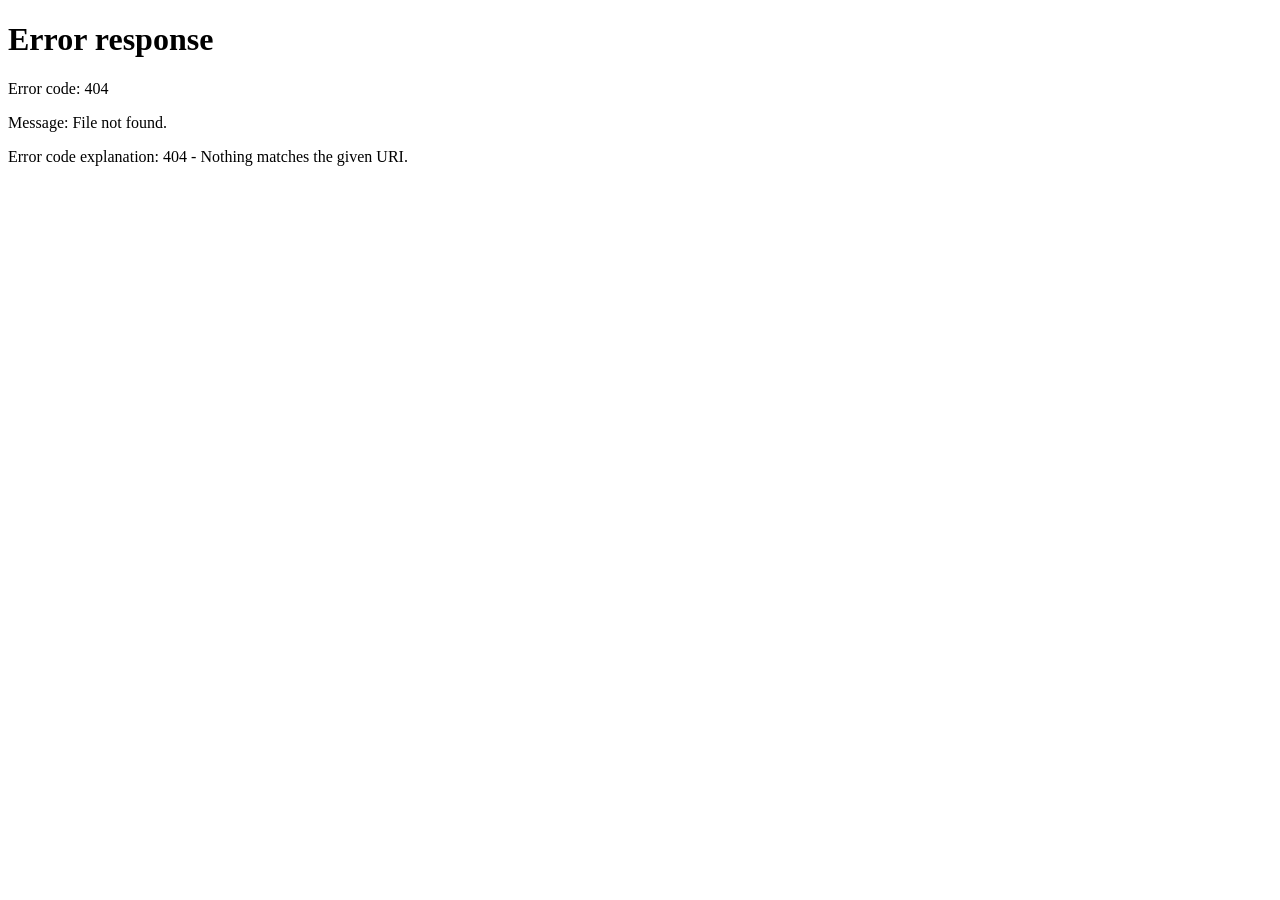
==== index.html @ 673f2b1b "Create index.html" ====
<!DOCTYPE html>
<html lang="en">
<head>
    <meta charset="UTF-8">
    <meta http-equiv="refresh" content="0; url=pages/main.html">
    <title>Loading...</title>
</head>
<body>
    <p>Loading...</p>
</body>
</html>
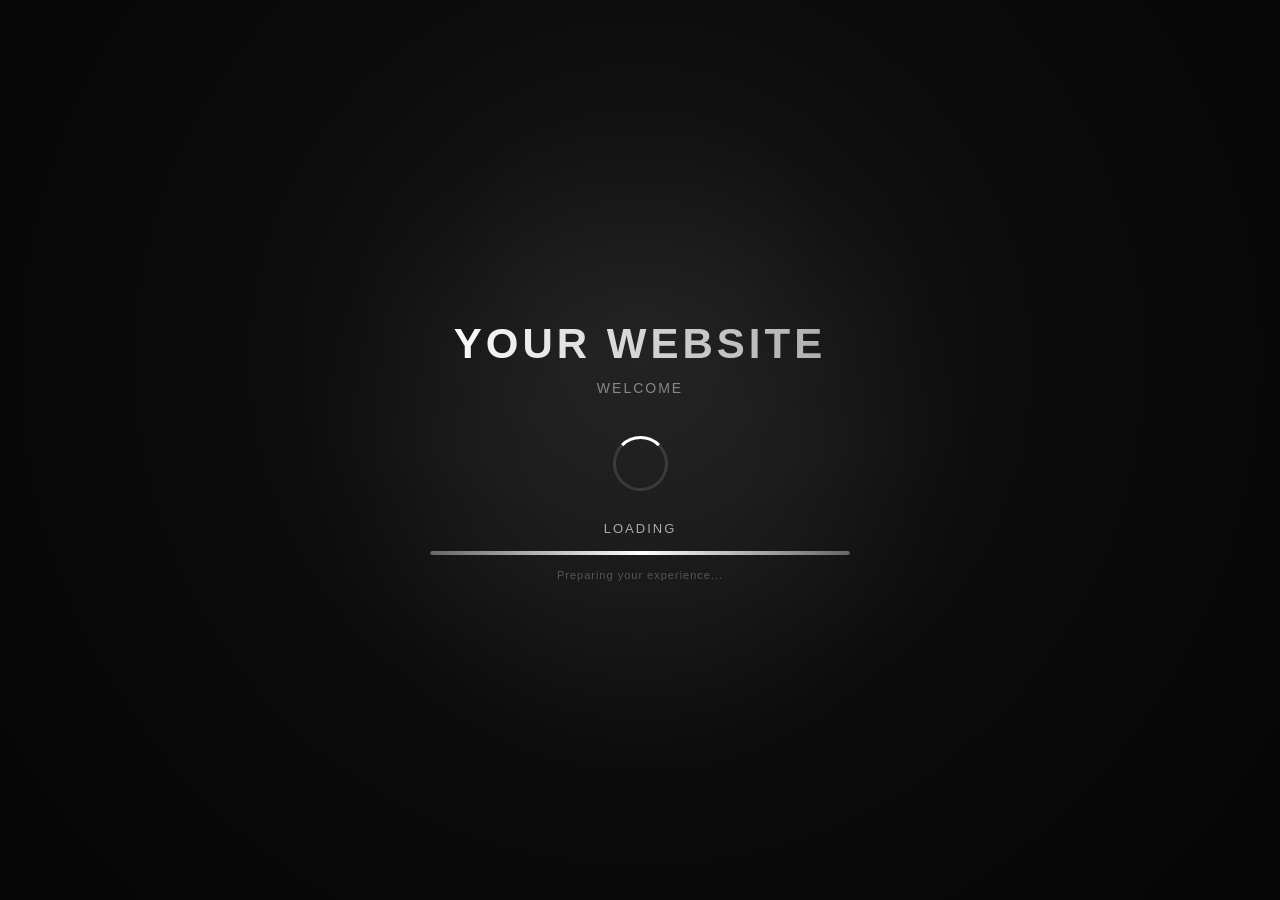
==== commit 888208a2: "Update index.html" ====
--- a/index.html
+++ b/index.html
@@ -2,10 +2,266 @@
 <html lang="en">
 <head>
     <meta charset="UTF-8">
-    <meta http-equiv="refresh" content="0; url=pages/main.html">
+    <meta name="viewport" content="width=device-width, initial-scale=1.0">
     <title>Loading...</title>
+
+    <style>
+        * {
+            margin: 0;
+            padding: 0;
+            box-sizing: border-box;
+        }
+
+        body {
+            min-height: 100vh;
+            display: flex;
+            align-items: center;
+            justify-content: center;
+            overflow: hidden;
+            font-family: Arial, Helvetica, sans-serif;
+            background:
+                radial-gradient(circle at 50% 40%, #1b1b1b 0%, #0c0c0c 45%, #050505 100%);
+            color: #fff;
+        }
+
+        /* Background glow */
+        .background-glow {
+            position: absolute;
+            width: 500px;
+            height: 500px;
+            border-radius: 50%;
+            background: rgba(255, 255, 255, 0.04);
+            filter: blur(80px);
+            animation: pulse 3s ease-in-out infinite;
+        }
+
+        /* Main loading container */
+        .loader-container {
+            position: relative;
+            z-index: 2;
+            width: min(90%, 420px);
+            text-align: center;
+            animation: fadeIn 0.8s ease forwards;
+        }
+
+        /* Logo / Brand */
+        .logo {
+            font-size: 42px;
+            font-weight: 800;
+            letter-spacing: 4px;
+            margin-bottom: 12px;
+            text-transform: uppercase;
+
+            background: linear-gradient(
+                90deg,
+                #ffffff,
+                #aaaaaa,
+                #ffffff
+            );
+
+            background-size: 200% auto;
+            -webkit-background-clip: text;
+            -webkit-text-fill-color: transparent;
+
+            animation: shine 2.5s linear infinite;
+        }
+
+        .subtitle {
+            color: #888;
+            font-size: 14px;
+            letter-spacing: 2px;
+            margin-bottom: 40px;
+        }
+
+        /* Spinner */
+        .spinner {
+            width: 55px;
+            height: 55px;
+            margin: 0 auto 30px;
+
+            border: 3px solid rgba(255, 255, 255, 0.12);
+            border-top-color: #fff;
+            border-radius: 50%;
+
+            animation: spin 0.9s linear infinite;
+        }
+
+        /* Loading text */
+        .loading-text {
+            font-size: 13px;
+            color: #aaa;
+            letter-spacing: 2px;
+            margin-bottom: 15px;
+            text-transform: uppercase;
+        }
+
+        /* Progress bar */
+        .progress-wrapper {
+            width: 100%;
+            height: 4px;
+            background: rgba(255, 255, 255, 0.08);
+            border-radius: 10px;
+            overflow: hidden;
+        }
+
+        .progress {
+            width: 0%;
+            height: 100%;
+            border-radius: inherit;
+            background: linear-gradient(
+                90deg,
+                #666,
+                #fff,
+                #666
+            );
+
+            animation: loading 1.8s ease-in-out forwards;
+        }
+
+        /* Small status */
+        .status {
+            margin-top: 14px;
+            font-size: 11px;
+            color: #555;
+            letter-spacing: 1px;
+        }
+
+        /* Animations */
+        @keyframes spin {
+            to {
+                transform: rotate(360deg);
+            }
+        }
+
+        @keyframes loading {
+            0% {
+                width: 0%;
+            }
+
+            30% {
+                width: 35%;
+            }
+
+            60% {
+                width: 68%;
+            }
+
+            85% {
+                width: 88%;
+            }
+
+            100% {
+                width: 100%;
+            }
+        }
+
+        @keyframes fadeIn {
+            from {
+                opacity: 0;
+                transform: translateY(15px);
+            }
+
+            to {
+                opacity: 1;
+                transform: translateY(0);
+            }
+        }
+
+        @keyframes pulse {
+            0%, 100% {
+                transform: scale(0.9);
+                opacity: 0.5;
+            }
+
+            50% {
+                transform: scale(1.1);
+                opacity: 1;
+            }
+        }
+
+        @keyframes shine {
+            0% {
+                background-position: 200% center;
+            }
+
+            100% {
+                background-position: -200% center;
+            }
+        }
+
+        /* Fade out before entering website */
+        body.fade-out {
+            animation: fadeOut 0.5s ease forwards;
+        }
+
+        @keyframes fadeOut {
+            from {
+                opacity: 1;
+            }
+
+            to {
+                opacity: 0;
+            }
+        }
+
+        /* Mobile */
+        @media (max-width: 500px) {
+            .logo {
+                font-size: 32px;
+            }
+
+            .subtitle {
+                font-size: 11px;
+            }
+
+            .loader-container {
+                width: 80%;
+            }
+        }
+    </style>
 </head>
+
 <body>
-    <p>Loading...</p>
+
+    <div class="background-glow"></div>
+
+    <main class="loader-container">
+
+        <div class="logo">
+            YOUR WEBSITE
+        </div>
+
+        <div class="subtitle">
+            WELCOME
+        </div>
+
+        <div class="spinner"></div>
+
+        <div class="loading-text">
+            Loading
+        </div>
+
+        <div class="progress-wrapper">
+            <div class="progress"></div>
+        </div>
+
+        <div class="status">
+            Preparing your experience...
+        </div>
+
+    </main>
+
+    <script>
+        // Wait for the loading animation, then enter the main page
+        setTimeout(() => {
+            document.body.classList.add("fade-out");
+
+            setTimeout(() => {
+                window.location.href = "pages/main.html";
+            }, 500);
+
+        }, 1800);
+    </script>
+
 </body>
 </html>
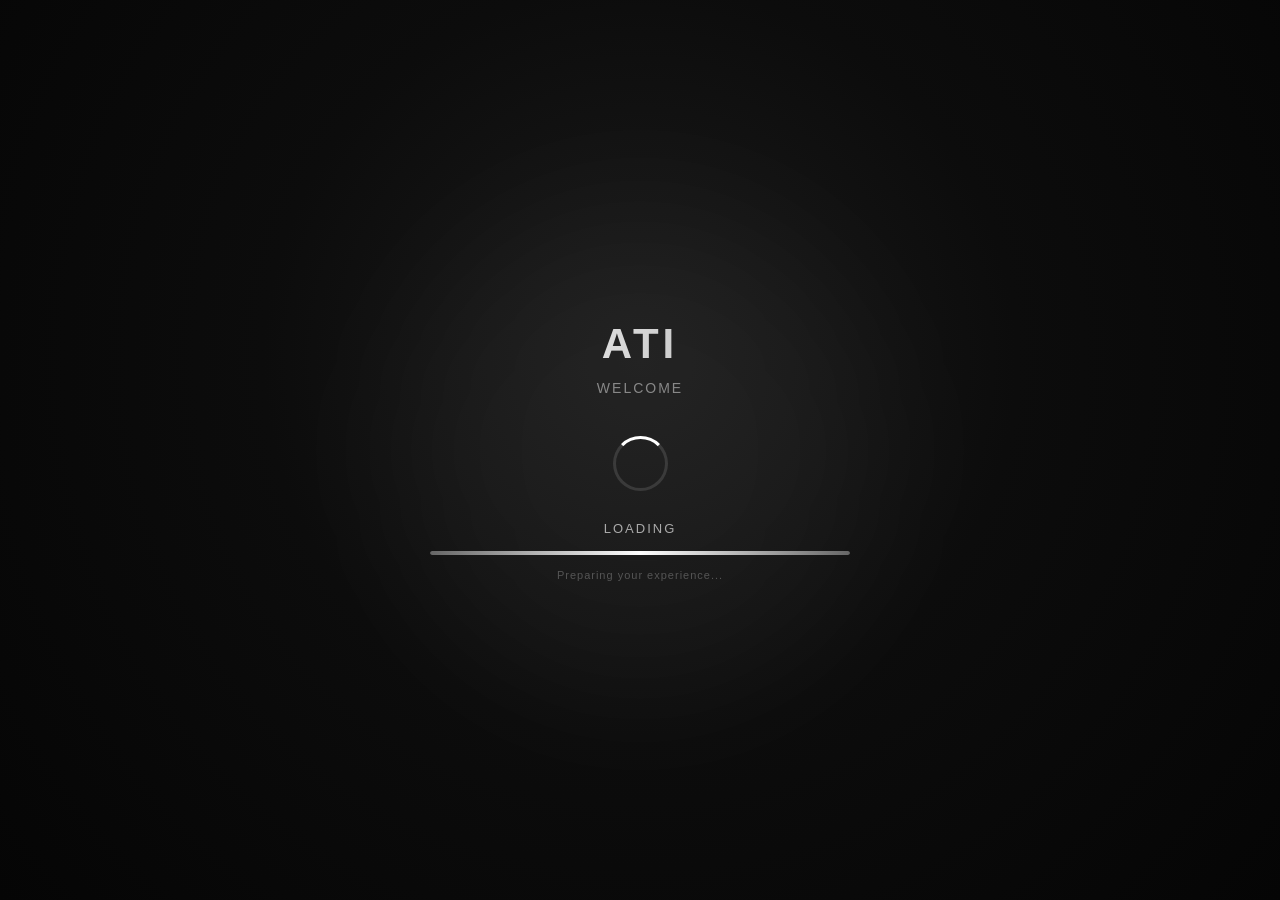
==== commit 1b64b2db: "Update index.html" ====
--- a/index.html
+++ b/index.html
@@ -228,7 +228,7 @@
     <main class="loader-container">
 
         <div class="logo">
-            YOUR WEBSITE
+            ATI
         </div>
 
         <div class="subtitle">
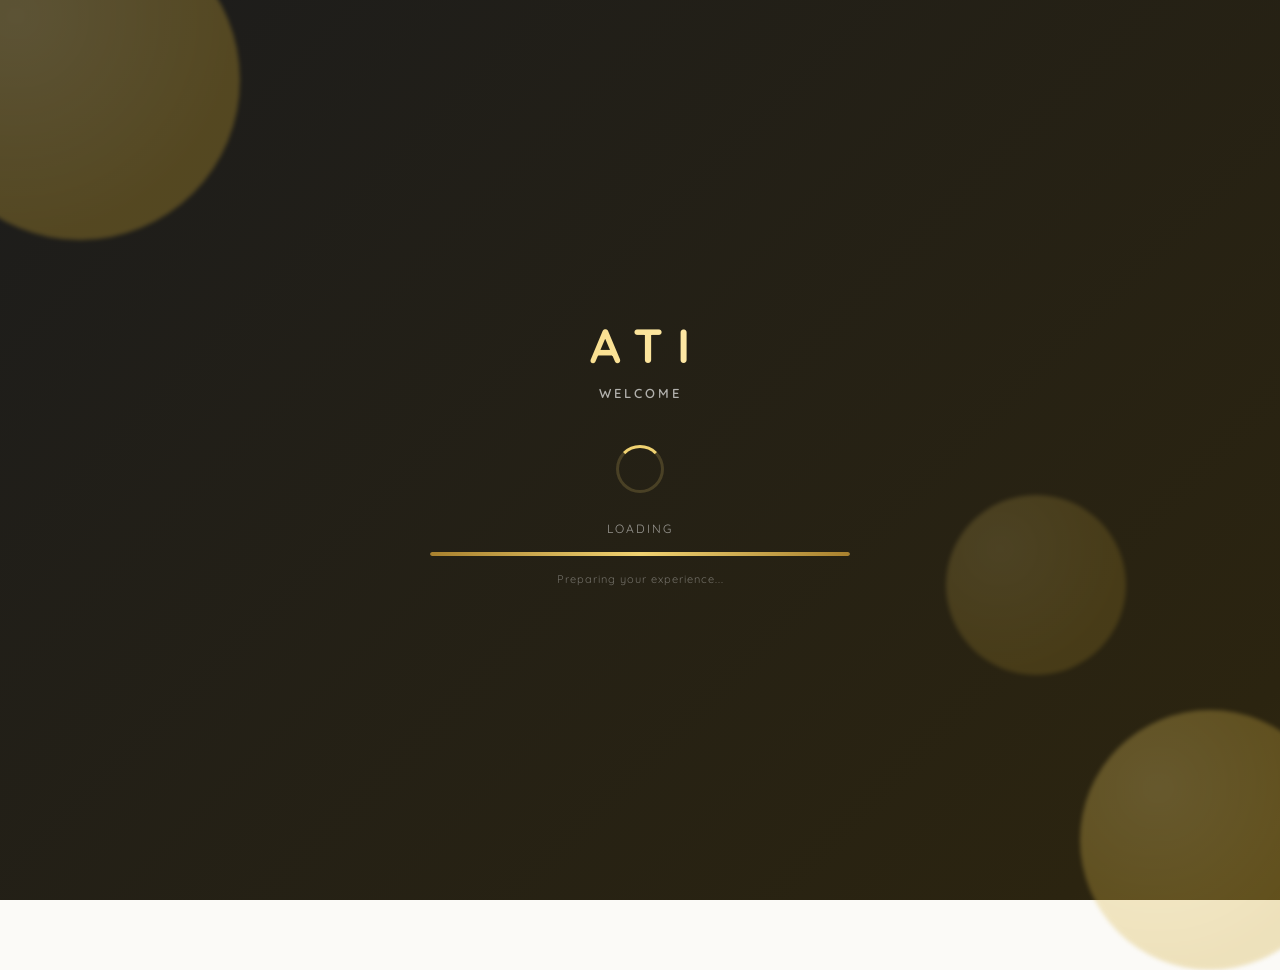
==== commit 94f10d7c: "Add files via upload" ====
--- a/index.html
+++ b/index.html
@@ -1,267 +1,41 @@
 <!DOCTYPE html>
 <html lang="en">
 <head>
-    <meta charset="UTF-8">
-    <meta name="viewport" content="width=device-width, initial-scale=1.0">
-    <title>Loading...</title>
 
-    <style>
-        * {
-            margin: 0;
-            padding: 0;
-            box-sizing: border-box;
-        }
+<meta charset="UTF-8">
+<meta name="viewport" content="width=device-width, initial-scale=1.0">
 
-        body {
-            min-height: 100vh;
-            display: flex;
-            align-items: center;
-            justify-content: center;
-            overflow: hidden;
-            font-family: Arial, Helvetica, sans-serif;
-            background:
-                radial-gradient(circle at 50% 40%, #1b1b1b 0%, #0c0c0c 45%, #050505 100%);
-            color: #fff;
-        }
+<title>ATI</title>
 
-        /* Background glow */
-        .background-glow {
-            position: absolute;
-            width: 500px;
-            height: 500px;
-            border-radius: 50%;
-            background: rgba(255, 255, 255, 0.04);
-            filter: blur(80px);
-            animation: pulse 3s ease-in-out infinite;
-        }
+<link href="https://fonts.googleapis.com/css2?family=Quicksand:wght@400;500;600;700&display=swap" rel="stylesheet">
+<link rel="stylesheet" href="css/style.css">
 
-        /* Main loading container */
-        .loader-container {
-            position: relative;
-            z-index: 2;
-            width: min(90%, 420px);
-            text-align: center;
-            animation: fadeIn 0.8s ease forwards;
-        }
-
-        /* Logo / Brand */
-        .logo {
-            font-size: 42px;
-            font-weight: 800;
-            letter-spacing: 4px;
-            margin-bottom: 12px;
-            text-transform: uppercase;
-
-            background: linear-gradient(
-                90deg,
-                #ffffff,
-                #aaaaaa,
-                #ffffff
-            );
-
-            background-size: 200% auto;
-            -webkit-background-clip: text;
-            -webkit-text-fill-color: transparent;
-
-            animation: shine 2.5s linear infinite;
-        }
-
-        .subtitle {
-            color: #888;
-            font-size: 14px;
-            letter-spacing: 2px;
-            margin-bottom: 40px;
-        }
-
-        /* Spinner */
-        .spinner {
-            width: 55px;
-            height: 55px;
-            margin: 0 auto 30px;
-
-            border: 3px solid rgba(255, 255, 255, 0.12);
-            border-top-color: #fff;
-            border-radius: 50%;
-
-            animation: spin 0.9s linear infinite;
-        }
-
-        /* Loading text */
-        .loading-text {
-            font-size: 13px;
-            color: #aaa;
-            letter-spacing: 2px;
-            margin-bottom: 15px;
-            text-transform: uppercase;
-        }
-
-        /* Progress bar */
-        .progress-wrapper {
-            width: 100%;
-            height: 4px;
-            background: rgba(255, 255, 255, 0.08);
-            border-radius: 10px;
-            overflow: hidden;
-        }
-
-        .progress {
-            width: 0%;
-            height: 100%;
-            border-radius: inherit;
-            background: linear-gradient(
-                90deg,
-                #666,
-                #fff,
-                #666
-            );
-
-            animation: loading 1.8s ease-in-out forwards;
-        }
-
-        /* Small status */
-        .status {
-            margin-top: 14px;
-            font-size: 11px;
-            color: #555;
-            letter-spacing: 1px;
-        }
-
-        /* Animations */
-        @keyframes spin {
-            to {
-                transform: rotate(360deg);
-            }
-        }
-
-        @keyframes loading {
-            0% {
-                width: 0%;
-            }
-
-            30% {
-                width: 35%;
-            }
-
-            60% {
-                width: 68%;
-            }
-
-            85% {
-                width: 88%;
-            }
-
-            100% {
-                width: 100%;
-            }
-        }
-
-        @keyframes fadeIn {
-            from {
-                opacity: 0;
-                transform: translateY(15px);
-            }
-
-            to {
-                opacity: 1;
-                transform: translateY(0);
-            }
-        }
-
-        @keyframes pulse {
-            0%, 100% {
-                transform: scale(0.9);
-                opacity: 0.5;
-            }
-
-            50% {
-                transform: scale(1.1);
-                opacity: 1;
-            }
-        }
-
-        @keyframes shine {
-            0% {
-                background-position: 200% center;
-            }
-
-            100% {
-                background-position: -200% center;
-            }
-        }
-
-        /* Fade out before entering website */
-        body.fade-out {
-            animation: fadeOut 0.5s ease forwards;
-        }
-
-        @keyframes fadeOut {
-            from {
-                opacity: 1;
-            }
-
-            to {
-                opacity: 0;
-            }
-        }
-
-        /* Mobile */
-        @media (max-width: 500px) {
-            .logo {
-                font-size: 32px;
-            }
-
-            .subtitle {
-                font-size: 11px;
-            }
-
-            .loader-container {
-                width: 80%;
-            }
-        }
-    </style>
 </head>
 
-<body>
+<body class="loaderBody">
 
-    <div class="background-glow"></div>
+	<div class="loaderBlob loaderBlob1"></div>
+	<div class="loaderBlob loaderBlob2"></div>
+	<div class="loaderBlob loaderBlob3"></div>
 
-    <main class="loader-container">
+	<main class="loaderContainer">
 
-        <div class="logo">
-            ATI
-        </div>
+		<div class="loaderLogo">ATI</div>
+		<div class="loaderSubtitle">WELCOME</div>
 
-        <div class="subtitle">
-            WELCOME
-        </div>
+		<div class="loaderSpinner"></div>
 
-        <div class="spinner"></div>
+		<div class="loaderText">Loading</div>
 
-        <div class="loading-text">
-            Loading
-        </div>
+		<div class="loaderProgressWrapper">
+			<div class="loaderProgress"></div>
+		</div>
 
-        <div class="progress-wrapper">
-            <div class="progress"></div>
-        </div>
+		<div class="loaderStatus">Preparing your experience...</div>
 
-        <div class="status">
-            Preparing your experience...
-        </div>
+	</main>
 
-    </main>
-
-    <script>
-        // Wait for the loading animation, then enter the main page
-        setTimeout(() => {
-            document.body.classList.add("fade-out");
-
-            setTimeout(() => {
-                window.location.href = "pages/main.html";
-            }, 500);
-
-        }, 1800);
-    </script>
+<script src="js/loader.js"></script>
 
 </body>
 </html>
--- a/css/style.css
+++ b/css/style.css
@@ -0,0 +1,888 @@
+* {
+	margin: 0;
+	box-sizing: border-box;
+}
+
+body {
+	font-family: 'Quicksand', Arial, Helvetica, sans-serif;
+	margin: 0;
+	background: #f4f4f4;
+}
+
+.container {
+	display: flex;
+	flex-wrap: wrap;
+	gap: 25px;
+	padding: 30px;
+}
+
+.editor {
+	flex: 1.2;
+	min-width: 320px;
+	max-width: 520px;
+	background: white;
+	padding: 25px;
+	border-radius: 16px;
+	border-top: 5px solid #d0a933;
+	box-shadow: 0 8px 20px rgba(0, 0, 0, 0.08);
+}
+
+.editor h3,
+.editor h4 {
+	color: #d0a933;
+	margin-top: 10px;
+}
+
+.editor label {
+	display: block;
+	font-size: 12px;
+	font-weight: 600;
+	color: #555;
+	margin-bottom: 4px;
+	margin-top: 10px;
+}
+
+.editor input,
+.editor select,
+.editor textarea {
+	width: 100%;
+	padding: 10px 12px;
+	margin-bottom: 6px;
+	border: 1.5px solid #e0e0e0;
+	border-radius: 8px;
+	font-family: 'Quicksand';
+	font-size: 14px;
+	color: #333;
+	background: #fdfdfd;
+	box-sizing: border-box;
+	transition: border-color 0.15s ease, box-shadow 0.15s ease, background 0.15s ease;
+}
+
+.editor input::placeholder,
+.editor textarea::placeholder {
+	color: #aaa;
+}
+
+.editor input:hover,
+.editor select:hover,
+.editor textarea:hover {
+	border-color: #cfcfcf;
+}
+
+.editor input:focus,
+.editor select:focus,
+.editor textarea:focus {
+	outline: none;
+	border-color: #d0a933;
+	box-shadow: 0 0 0 3px rgba(208, 169, 51, 0.18);
+	background: #ffffff;
+}
+
+.editor textarea {
+	resize: vertical;
+	min-height: 40px;
+}
+
+.editor button {
+	background: #d0a933;
+	color: white;
+	border: none;
+	padding: 10px;
+	border-radius: 15px;
+	cursor: pointer;
+	width: 100%;
+	margin-top: 6px;
+	font-weight: 600;
+}
+
+.itemRow,
+.paymentRow {
+	border: 1px solid #eee;
+	border-radius: 10px;
+	padding: 10px;
+	margin-bottom: 10px;
+	background: #fafafa;
+}
+
+.itemRow button,
+.paymentRow button {
+	background: #a33;
+	width: auto;
+	padding: 6px 14px;
+	font-size: 12px;
+	border-radius: 8px;
+}
+
+#balanceDue {
+	font-weight: 700;
+}
+
+.userBar {
+	display: flex;
+	justify-content: space-between;
+	align-items: center;
+	font-size: 12px;
+	color: #777;
+	margin-bottom: 10px;
+}
+
+.userBar button {
+	width: auto;
+	padding: 5px 12px;
+	font-size: 11px;
+	background: #444;
+	margin: 0;
+}
+
+.preview {
+	flex: 2.8;
+	min-width: 400px;
+	background: white;
+	padding: 40px 45px;
+	border: 1px solid #ddd;
+	border-top: 5px solid #d0a933;
+}
+
+table {
+	width: 100%;
+	border-collapse: collapse;
+}
+
+th,
+td {
+	font-size: 12px;
+	padding: 7px;
+	text-align: center;
+}
+
+.desc {
+	text-align: left;
+	white-space: pre-line;
+}
+
+.logoLeft img {
+	height: 150px;
+}
+
+.stamp {
+	height: 130px;
+}
+
+.taxTitle {
+	text-align: right;
+	font-size: 30px;
+	font-weight: 700;
+}
+
+html {
+	background: #fbfaf7;
+}
+
+@keyframes authWrapperLeave {
+	to { opacity: 0; transform: scale(0.98); }
+}
+
+.authWrapper.isLeaving {
+	animation: authWrapperLeave 260ms cubic-bezier(.4, 0, .2, 1) forwards;
+	pointer-events: none;
+}
+
+@keyframes authFadeIn {
+	from { opacity: 0; transform: translateY(12px) scale(0.98); }
+	to   { opacity: 1; transform: translateY(0) scale(1); }
+}
+
+@media (prefers-reduced-motion: reduce) {
+	.authWrapper,
+	.authWrapper * {
+		animation: none !important;
+		transition: none !important;
+	}
+}
+
+.authWrapper {
+	min-height: 100vh;
+	display: flex;
+	position: relative;
+	overflow: hidden;
+	background: #fbfaf7;
+}
+
+.brandPanel {
+	flex: 1 1 42%;
+	position: relative;
+	display: flex;
+	align-items: center;
+	justify-content: center;
+	padding: 60px 40px;
+	overflow: hidden;
+	background: linear-gradient(135deg, #1c1c1c 0%, #2b2410 45%, #6b551c 100%, #1c1c1c 130%);
+	background-size: 200% 200%;
+	animation: brandGradientShift 14s ease infinite;
+	color: #fff;
+}
+
+@keyframes brandGradientShift {
+	0%, 100% { background-position: 0% 50%; }
+	50%      { background-position: 100% 50%; }
+}
+
+.blob {
+	position: absolute;
+	border-radius: 50%;
+	filter: blur(2px);
+	opacity: 0.35;
+	background: radial-gradient(circle at 30% 30%, #f0d271, #d0a933 70%);
+	animation: floatBlob 9s ease-in-out infinite;
+}
+
+.blob1 { width: 260px; height: 260px; top: -60px; left: -60px; animation-delay: 0s; }
+.blob2 { width: 200px; height: 200px; bottom: -50px; right: -40px; animation-delay: 1.5s; }
+.blob3 { width: 140px; height: 140px; top: 45%; right: 10%; animation-delay: 3s; opacity: 0.22; }
+
+@keyframes floatBlob {
+	0%, 100% { transform: translate(0, 0) scale(1); }
+	50%      { transform: translate(18px, -22px) scale(1.06); }
+}
+
+.brandContent {
+	position: relative;
+	z-index: 1;
+	max-width: 360px;
+	text-align: center;
+}
+
+.brandContent {
+	animation: authFadeIn 700ms cubic-bezier(.2, .8, .2, 1) both;
+}
+
+.brandContent h1 {
+	font-size: 56px;
+	letter-spacing: 14px;
+	text-indent: 14px;
+	font-weight: 700;
+	margin-bottom: 12px;
+	color: #f0d271;
+}
+
+.brandContent p {
+	font-size: 14px;
+	line-height: 1.6;
+	color: rgba(255, 255, 255, 0.8);
+}
+
+.formPanel {
+	flex: 1 1 58%;
+	min-width: 0;
+	display: flex;
+	align-items: center;
+	overflow-x: hidden;
+	overflow-y: auto;
+}
+
+.slides {
+	display: flex;
+	flex: none;
+	width: 200%;
+}
+
+.authWrapper.ready .slides {
+	transition: transform 620ms cubic-bezier(.65, 0, .25, 1);
+}
+
+.authWrapper[data-mode="register"] .slides {
+	transform: translateX(-50%);
+}
+
+.slide {
+	flex: 0 0 50%;
+	min-width: 0;
+	display: flex;
+	align-items: center;
+	justify-content: center;
+	padding: 40px 24px;
+	opacity: 0;
+}
+
+.authWrapper.ready .slide {
+	transition: opacity 420ms ease;
+}
+
+.authWrapper[data-mode="login"] #loginSlide,
+.authWrapper[data-mode="register"] #registerSlide {
+	opacity: 1;
+}
+
+.authWrapper.ready .slide {
+	transition-delay: 0s;
+}
+
+.authWrapper.ready[data-mode="login"] #loginSlide,
+.authWrapper.ready[data-mode="register"] #registerSlide {
+	transition-delay: 160ms;
+}
+
+.brandTexts {
+	display: grid;
+}
+
+.brandText {
+	grid-area: 1 / 1;
+	opacity: 0;
+	transform: translateY(8px);
+}
+
+.authWrapper.ready .brandText {
+	transition: opacity 420ms ease, transform 420ms ease;
+}
+
+.authWrapper[data-mode="login"] .brandLoginText,
+.authWrapper[data-mode="register"] .brandRegisterText {
+	opacity: 1;
+	transform: translateY(0);
+}
+
+.authCard {
+	width: 100%;
+	max-width: 380px;
+	background: white;
+	padding: 36px 34px 26px;
+	border-radius: 20px;
+	box-shadow: 0 20px 45px rgba(0, 0, 0, 0.10), 0 2px 8px rgba(0, 0, 0, 0.04);
+	text-align: center;
+}
+
+.authCard {
+	animation: authFadeIn 550ms cubic-bezier(.2, .8, .2, 1) both;
+}
+
+.authCard--wide {
+	max-width: 480px;
+	text-align: left;
+}
+
+.authCard--wide .authTitle,
+.authCard--wide .authSubtitle {
+	text-align: center;
+}
+
+.authTitle {
+	color: #1c1c1c;
+	font-size: 22px;
+	font-weight: 700;
+	margin-bottom: 4px;
+}
+
+.authSubtitle {
+	color: #888;
+	font-size: 13px;
+	margin-bottom: 26px;
+}
+
+.authCard form {
+	text-align: left;
+}
+
+.authCard form > * {
+	animation: fieldRise 480ms cubic-bezier(.2, .8, .2, 1) both;
+}
+
+.authCard form > *:nth-child(1) { animation-delay: 0.05s; }
+.authCard form > *:nth-child(2) { animation-delay: 0.10s; }
+.authCard form > *:nth-child(3) { animation-delay: 0.15s; }
+.authCard form > *:nth-child(4) { animation-delay: 0.20s; }
+.authCard form > *:nth-child(5) { animation-delay: 0.25s; }
+.authCard form > *:nth-child(6) { animation-delay: 0.30s; }
+.authCard form > *:nth-child(7) { animation-delay: 0.35s; }
+.authCard form > *:nth-child(8) { animation-delay: 0.40s; }
+
+@keyframes fieldRise {
+	from { opacity: 0; transform: translateY(14px); }
+	to   { opacity: 1; transform: translateY(0); }
+}
+
+.fieldGroup {
+	position: relative;
+	margin-bottom: 20px;
+}
+
+.fieldRow {
+	display: grid;
+	grid-template-columns: 1fr 1fr;
+	gap: 14px;
+}
+
+.fieldGroup input,
+.fieldGroup textarea {
+	width: 100%;
+	padding: 15px 14px 7px;
+	border: 1.5px solid #e2e2e2;
+	border-radius: 10px;
+	font-family: 'Quicksand';
+	font-size: 14px;
+	color: #222;
+	background: #fbfbfb;
+	box-sizing: border-box;
+	transition: border-color 0.15s ease, box-shadow 0.15s ease, background 0.15s ease, transform 0.15s ease;
+}
+
+.fieldGroup textarea {
+	resize: vertical;
+	min-height: 56px;
+	line-height: 1.4;
+	padding-top: 18px;
+}
+
+.fieldGroup label {
+	position: absolute;
+	left: 14px;
+	top: 14px;
+	font-size: 13px;
+	color: #999;
+	background: transparent;
+	pointer-events: none;
+	transition: all 0.15s ease;
+}
+
+.fieldGroup input:focus,
+.fieldGroup textarea:focus {
+	outline: none;
+	border-color: #d0a933;
+	background: #fff;
+	box-shadow: 0 0 0 3px rgba(208, 169, 51, 0.16);
+	transform: translateY(-1px);
+}
+
+.fieldGroup input:focus + label,
+.fieldGroup input:not(:placeholder-shown) + label,
+.fieldGroup textarea:focus + label,
+.fieldGroup textarea:not(:placeholder-shown) + label {
+	top: -8px;
+	left: 11px;
+	font-size: 11px;
+	font-weight: 600;
+	padding: 0 5px;
+	background: #fff;
+	color: #d0a933;
+}
+
+.passwordGroup input {
+	padding-right: 42px;
+}
+
+.pwToggle .pwIcon {
+	display: block;
+}
+
+.pwToggle {
+	position: absolute;
+	right: 10px;
+	top: 13px;
+	background: none;
+	border: none;
+	font-size: 15px;
+	cursor: pointer;
+	line-height: 1;
+	padding: 4px;
+	color: #999;
+	transition: color 0.15s ease, transform 0.1s ease;
+}
+
+.pwToggle:hover {
+	color: #d0a933;
+}
+
+.pwToggle:active {
+	transform: scale(0.85);
+}
+
+.fileField label.fileLabel {
+	position: static;
+	pointer-events: auto;
+	display: flex;
+	align-items: center;
+	gap: 10px;
+	padding: 13px 14px;
+	border: 1.5px dashed #d8c58a;
+	border-radius: 10px;
+	background: #fdf9ee;
+	color: #8a7233;
+	font-size: 13px;
+	font-weight: 600;
+	cursor: pointer;
+	transition: border-color 0.15s ease, background 0.15s ease, transform 0.15s ease;
+}
+
+.fileField label.fileLabel:hover {
+	border-color: #d0a933;
+	background: #fbf3d9;
+	transform: translateY(-1px);
+}
+
+.fileIcon {
+	flex: none;
+}
+
+.srOnly {
+	position: absolute;
+	width: 1px;
+	height: 1px;
+	opacity: 0;
+	overflow: hidden;
+	pointer-events: none;
+	padding: 0 !important;
+	border: 0 !important;
+}
+
+.fileField:focus-within label.fileLabel {
+	border-color: #d0a933;
+	box-shadow: 0 0 0 3px rgba(208, 169, 51, 0.16);
+}
+
+.uploadPreview {
+	display: block;
+	max-height: 60px;
+	max-width: 100%;
+	object-fit: contain;
+	border: 1px solid #ddd;
+	border-radius: 8px;
+	padding: 4px;
+	margin-top: 8px;
+	background: #fafafa;
+	animation: fieldRise 350ms cubic-bezier(.2, .8, .2, 1) both;
+}
+
+.authSubmit {
+	position: relative;
+	width: 100%;
+	background: linear-gradient(135deg, #e0b93f, #c79626);
+	color: white;
+	border: none;
+	padding: 13px;
+	border-radius: 12px;
+	cursor: pointer;
+	font-weight: 700;
+	font-size: 14px;
+	letter-spacing: 0.3px;
+	margin-top: 6px;
+	box-shadow: 0 6px 16px rgba(208, 169, 51, 0.32);
+	overflow: hidden;
+	transition: transform 0.15s ease, box-shadow 0.15s ease, opacity 0.15s ease;
+}
+
+.authSubmit::before {
+	content: "";
+	position: absolute;
+	top: 0;
+	left: -60%;
+	width: 40%;
+	height: 100%;
+	background: linear-gradient(120deg, transparent, rgba(255, 255, 255, 0.35), transparent);
+	transform: skewX(-20deg);
+	transition: left 0.6s ease;
+}
+
+.authSubmit:hover::before {
+	left: 130%;
+}
+
+.authSubmit:hover {
+	transform: translateY(-2px);
+	box-shadow: 0 10px 22px rgba(208, 169, 51, 0.4);
+}
+
+.authSubmit:active {
+	transform: translateY(0);
+}
+
+.authSubmit:disabled {
+	cursor: default;
+}
+
+.authSubmit.isLoading {
+	color: transparent;
+	pointer-events: none;
+}
+
+.authSubmit.isLoading::after {
+	content: "";
+	position: absolute;
+	width: 18px;
+	height: 18px;
+	top: 50%;
+	left: 50%;
+	margin: -9px 0 0 -9px;
+	border: 2.5px solid rgba(255, 255, 255, 0.5);
+	border-top-color: #fff;
+	border-radius: 50%;
+	animation: authSpin 0.7s linear infinite;
+}
+
+@keyframes authSpin {
+	to { transform: rotate(360deg); }
+}
+
+.authMsg {
+	min-height: 16px;
+	font-size: 12px;
+	margin-bottom: 8px;
+	transition: opacity 0.15s ease;
+}
+
+.authMsg.error {
+	color: #b00000;
+}
+
+.authMsg.success {
+	color: #1a7a1a;
+}
+
+@keyframes authShake {
+	10%, 90%          { transform: translateX(-1px); }
+	20%, 80%          { transform: translateX(2px); }
+	30%, 50%, 70%     { transform: translateX(-4px); }
+	40%, 60%          { transform: translateX(4px); }
+}
+
+.authMsg.shake {
+	animation: authShake 0.5s cubic-bezier(.36, .07, .19, .97) both;
+}
+
+.authLink {
+	margin-top: 18px;
+	font-size: 13px;
+	color: #666;
+	text-align: center;
+}
+
+.authLink a {
+	color: #d0a933;
+	font-weight: 700;
+	text-decoration: none;
+	border-bottom: 1.5px solid transparent;
+	transition: border-color 0.15s ease;
+}
+
+.authLink a:hover {
+	border-color: #d0a933;
+}
+
+@media (max-width: 900px) {
+	.brandPanel {
+		display: none;
+	}
+}
+
+@media (max-width: 480px) {
+	.fieldRow {
+		grid-template-columns: 1fr;
+	}
+	.authCard {
+		padding: 28px 22px 20px;
+	}
+}
+
+@page {
+	size: A4;
+	margin: 1in;
+}
+
+@media print {
+
+	body {
+		background: white;
+		margin: 0;
+	}
+
+	.container {
+		padding: 0;
+		display: block;
+	}
+
+	.editor {
+		display: none !important;
+	}
+
+	.preview {
+		border: none;
+		width: 210mm;
+		min-height: 297mm;
+		margin: 0 auto;
+		padding: 0;
+		box-shadow: none;
+		overflow: hidden;
+	}
+
+	table {
+		font-size: 11px;
+	}
+
+	th,
+	td {
+		padding: 5px;
+	}
+
+}
+
+/* ============================================================
+   Loading screen (index.html)
+   Restyled to match the brand: gold/Quicksand, same dark
+   gradient + floating blobs used on the login screen.
+   ============================================================ */
+
+.loaderBody {
+	min-height: 100vh;
+	display: flex;
+	align-items: center;
+	justify-content: center;
+	overflow: hidden;
+	position: relative;
+	font-family: 'Quicksand', Arial, Helvetica, sans-serif;
+	background: linear-gradient(135deg, #1c1c1c 0%, #2b2410 45%, #6b551c 100%, #1c1c1c 130%);
+	background-size: 200% 200%;
+	animation: brandGradientShift 14s ease infinite;
+	color: #fff;
+}
+
+.loaderBlob {
+	position: absolute;
+	border-radius: 50%;
+	filter: blur(2px);
+	opacity: 0.3;
+	background: radial-gradient(circle at 30% 30%, #f0d271, #d0a933 70%);
+	animation: floatBlob 9s ease-in-out infinite;
+}
+
+.loaderBlob1 { width: 320px; height: 320px; top: -80px; left: -80px; animation-delay: 0s; }
+.loaderBlob2 { width: 260px; height: 260px; bottom: -70px; right: -60px; animation-delay: 1.5s; }
+.loaderBlob3 { width: 180px; height: 180px; top: 55%; right: 12%; animation-delay: 3s; opacity: 0.18; }
+
+.loaderContainer {
+	position: relative;
+	z-index: 2;
+	width: min(90%, 420px);
+	text-align: center;
+	animation: authFadeIn 700ms cubic-bezier(.2, .8, .2, 1) both;
+}
+
+.loaderLogo {
+	font-size: 48px;
+	font-weight: 700;
+	letter-spacing: 14px;
+	text-indent: 14px;
+	margin-bottom: 10px;
+	text-transform: uppercase;
+
+	background: linear-gradient(90deg, #f0d271, #ffe9a8, #d0a933, #f0d271);
+	background-size: 200% auto;
+	-webkit-background-clip: text;
+	-webkit-text-fill-color: transparent;
+	background-clip: text;
+
+	animation: loaderShine 2.5s linear infinite;
+}
+
+.loaderSubtitle {
+	color: rgba(255, 255, 255, 0.65);
+	font-size: 13px;
+	font-weight: 600;
+	letter-spacing: 3px;
+	margin-bottom: 44px;
+}
+
+.loaderSpinner {
+	width: 48px;
+	height: 48px;
+	margin: 0 auto 28px;
+
+	border: 3px solid rgba(240, 210, 113, 0.18);
+	border-top-color: #f0d271;
+	border-radius: 50%;
+
+	animation: spin 0.9s linear infinite;
+}
+
+.loaderText {
+	font-size: 12px;
+	color: rgba(255, 255, 255, 0.55);
+	letter-spacing: 2px;
+	margin-bottom: 16px;
+	text-transform: uppercase;
+}
+
+.loaderProgressWrapper {
+	width: 100%;
+	height: 4px;
+	background: rgba(255, 255, 255, 0.08);
+	border-radius: 10px;
+	overflow: hidden;
+}
+
+.loaderProgress {
+	width: 0%;
+	height: 100%;
+	border-radius: inherit;
+	background: linear-gradient(90deg, #a9812e, #f0d271, #a9812e);
+	animation: loaderFill 1.8s ease-in-out forwards;
+}
+
+.loaderStatus {
+	margin-top: 16px;
+	font-size: 11px;
+	color: rgba(255, 255, 255, 0.35);
+	letter-spacing: 1px;
+}
+
+@keyframes spin {
+	to { transform: rotate(360deg); }
+}
+
+@keyframes loaderFill {
+	0%   { width: 0%; }
+	30%  { width: 35%; }
+	60%  { width: 68%; }
+	85%  { width: 88%; }
+	100% { width: 100%; }
+}
+
+@keyframes loaderShine {
+	0%   { background-position: 200% center; }
+	100% { background-position: -200% center; }
+}
+
+.loaderBody.fade-out {
+	animation: brandGradientShift 14s ease infinite, loaderFadeOut 0.5s ease forwards;
+}
+
+@keyframes loaderFadeOut {
+	from { opacity: 1; }
+	to   { opacity: 0; }
+}
+
+@media (max-width: 500px) {
+	.loaderLogo {
+		font-size: 34px;
+		letter-spacing: 10px;
+		text-indent: 10px;
+	}
+
+	.loaderSubtitle {
+		font-size: 11px;
+	}
+
+	.loaderContainer {
+		width: 80%;
+	}
+}
+
+@media (prefers-reduced-motion: reduce) {
+	.loaderBody,
+	.loaderBody *,
+	.loaderBlob,
+	.loaderLogo,
+	.loaderSpinner,
+	.loaderProgress {
+		animation-duration: 0.01ms !important;
+		animation-iteration-count: 1 !important;
+	}
+}
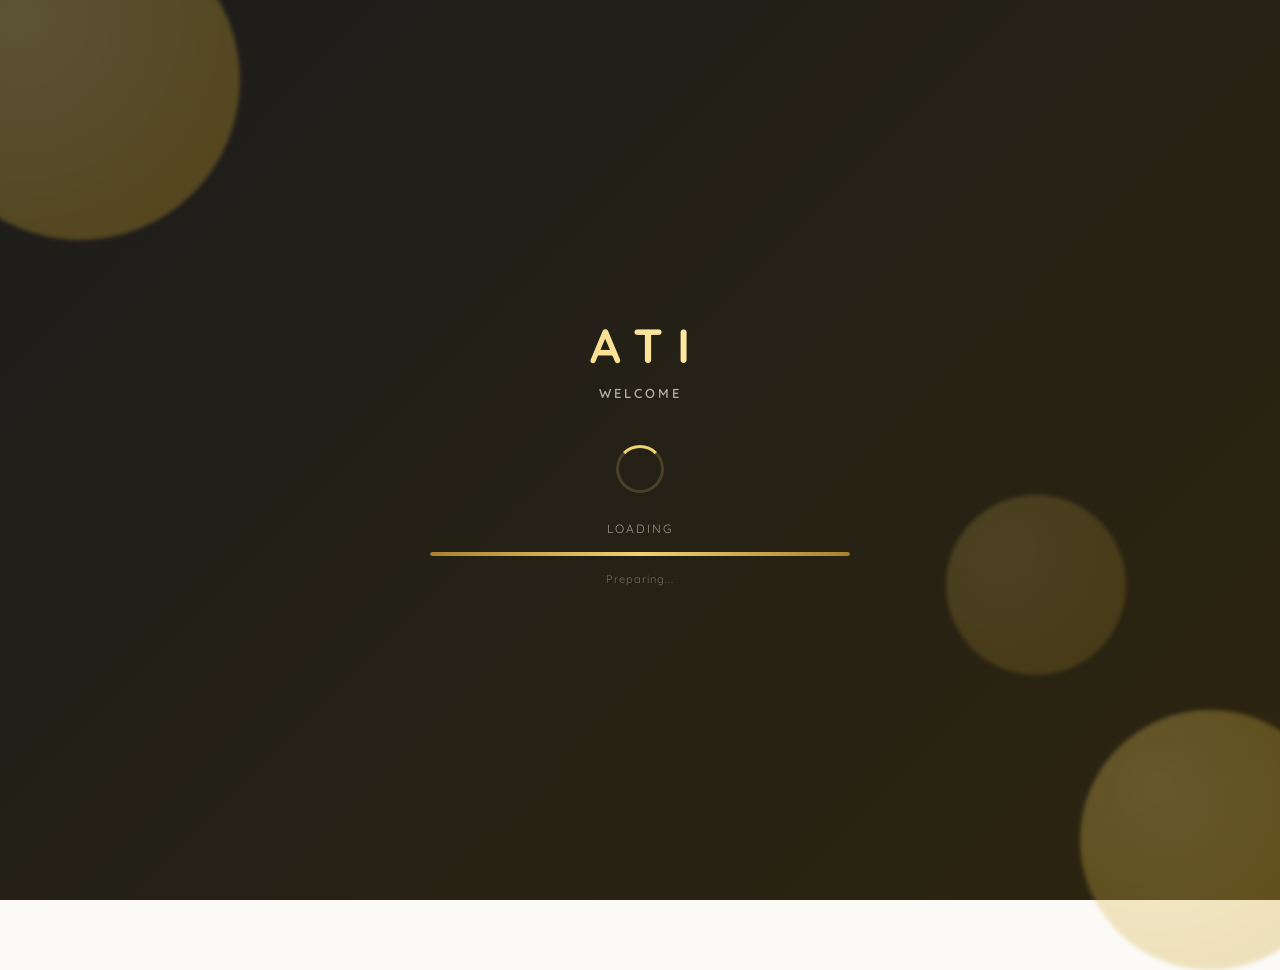
==== commit fd61221a: "Update index.html" ====
--- a/index.html
+++ b/index.html
@@ -31,7 +31,7 @@
 			<div class="loaderProgress"></div>
 		</div>
 
-		<div class="loaderStatus">Preparing your experience...</div>
+		<div class="loaderStatus">Preparing...</div>
 
 	</main>
 
